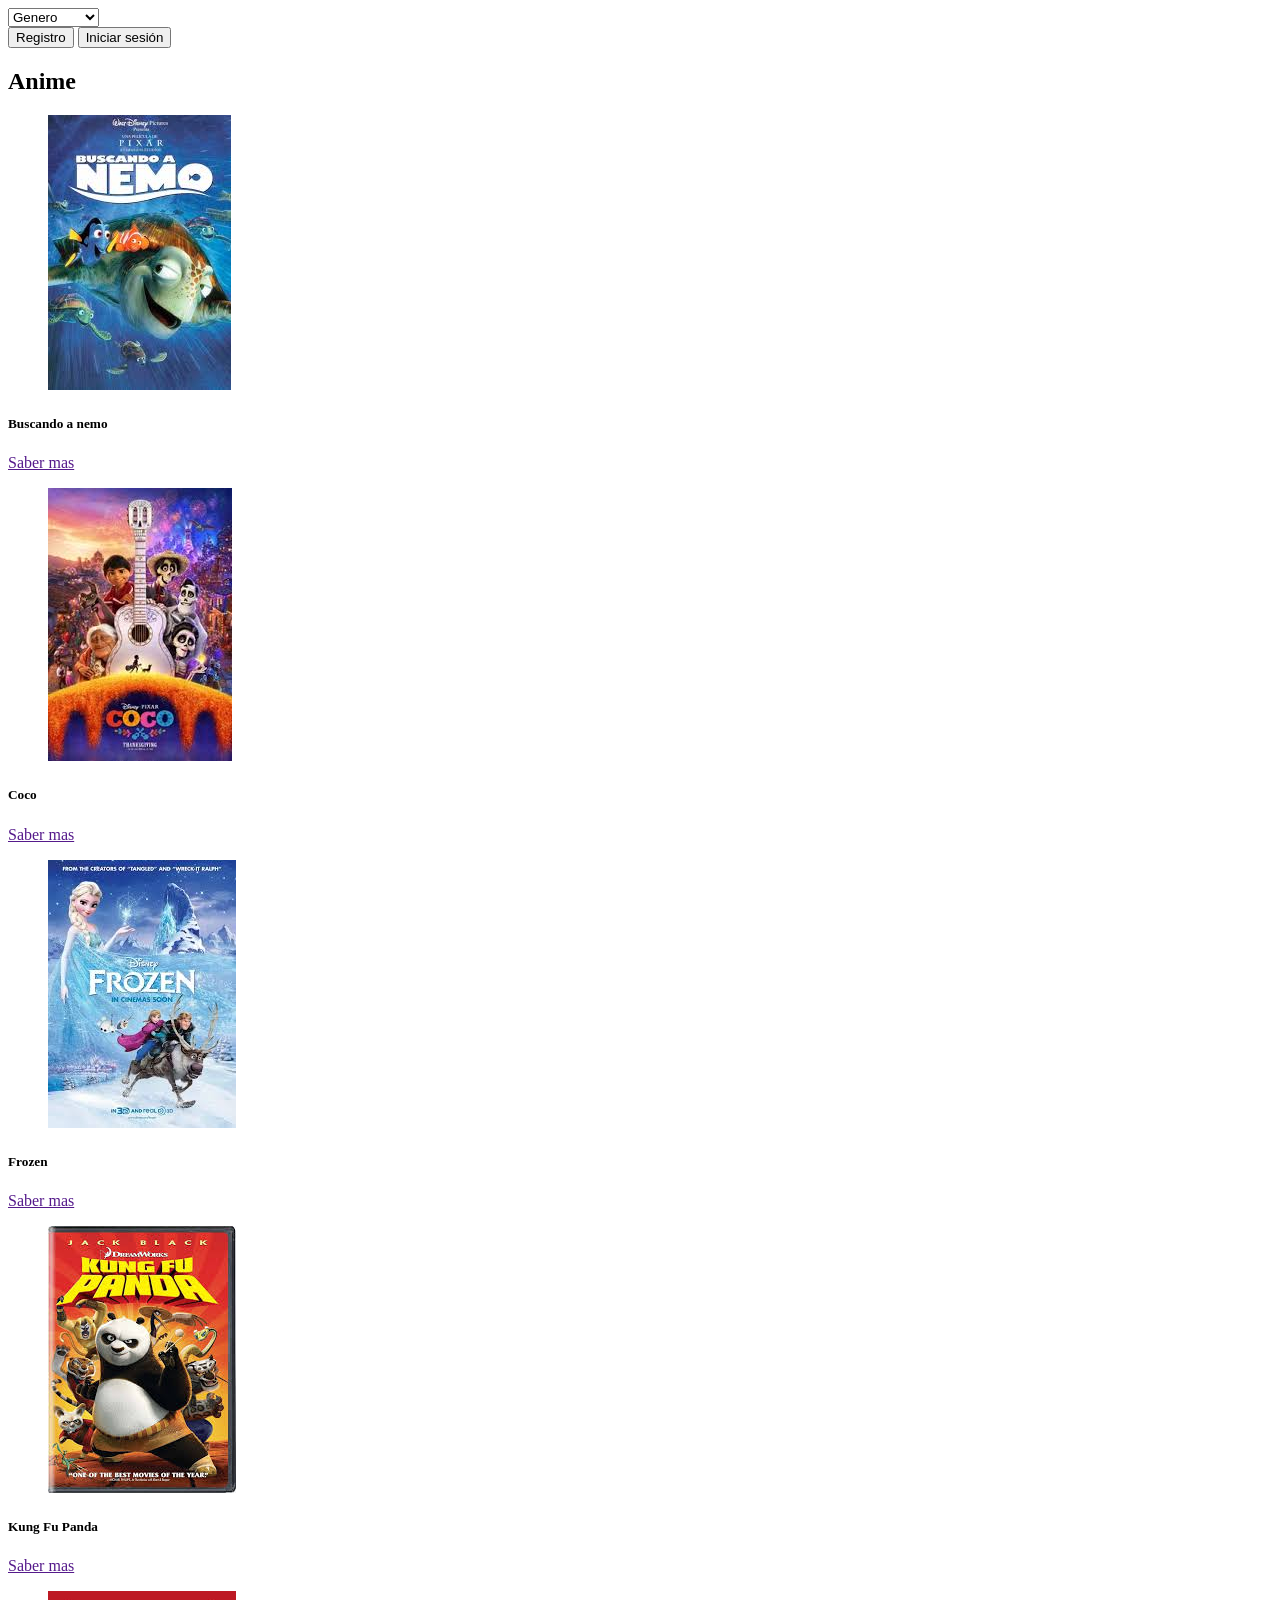
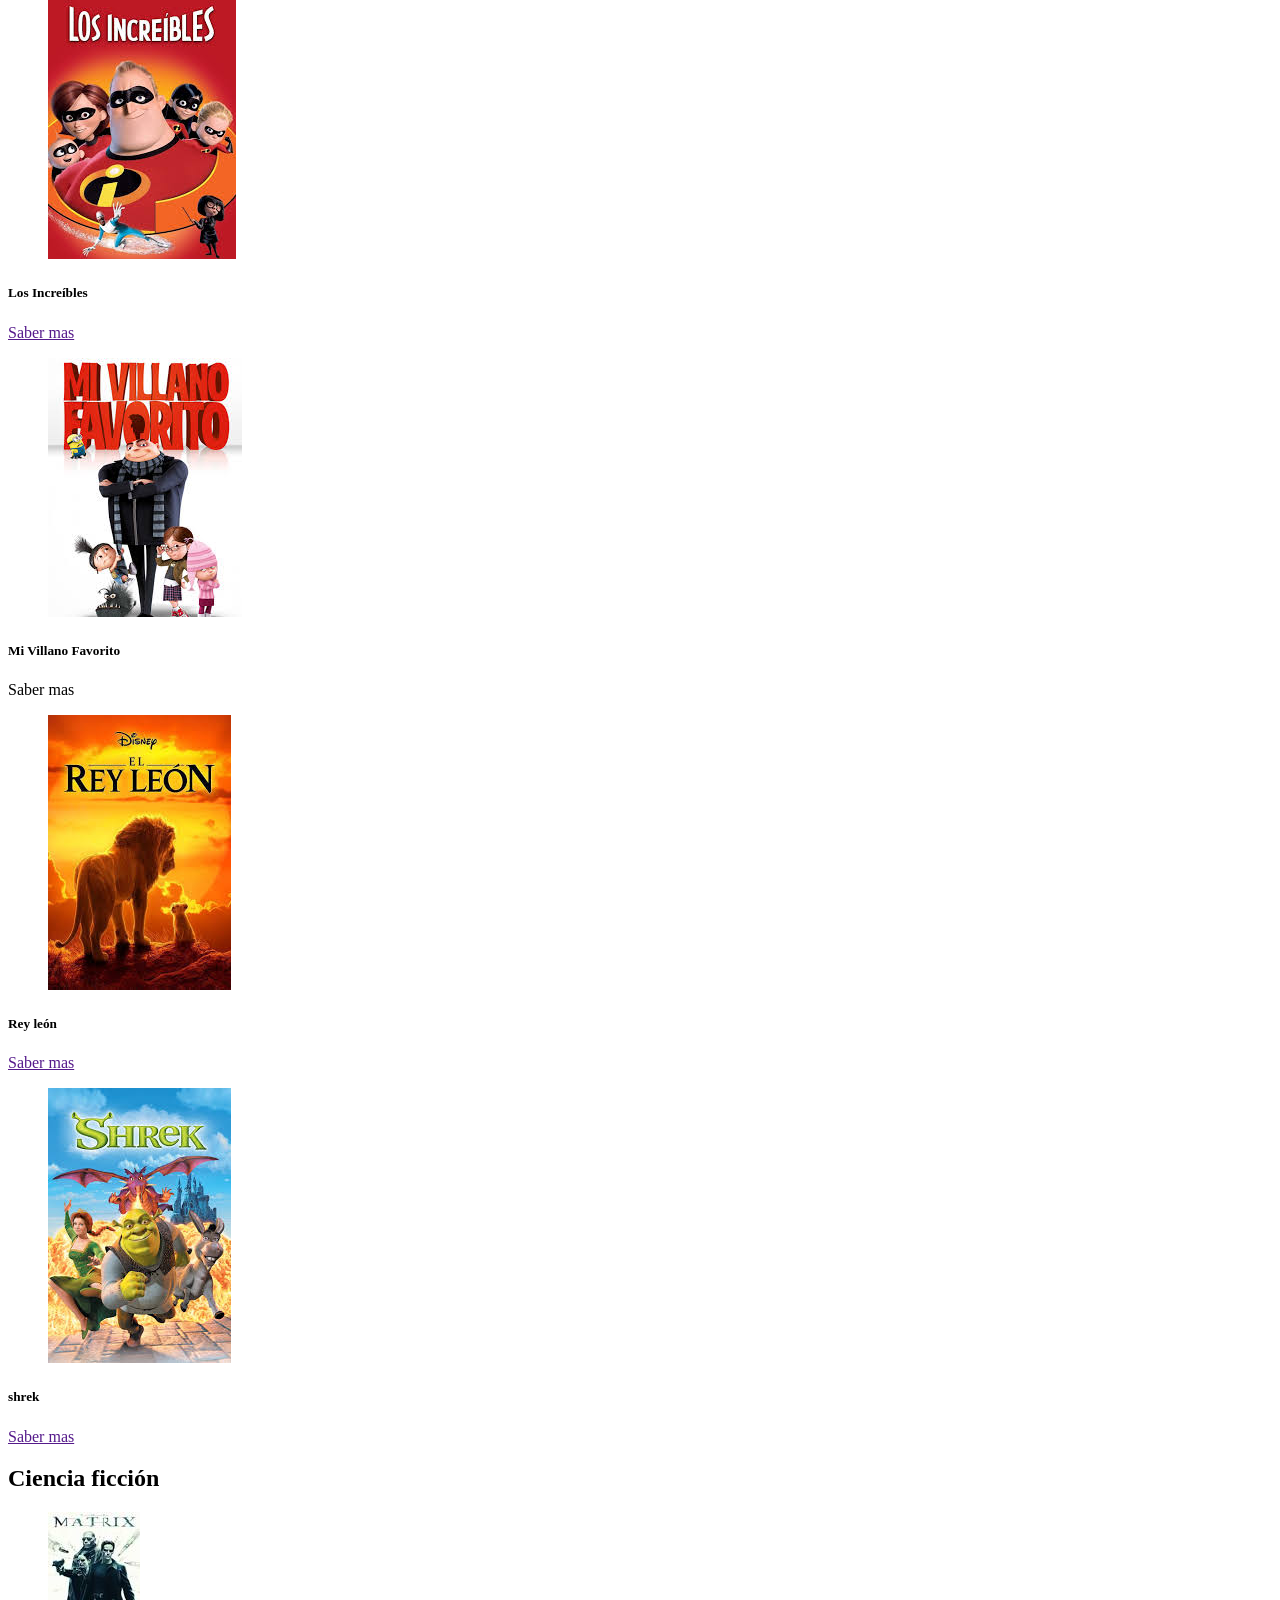
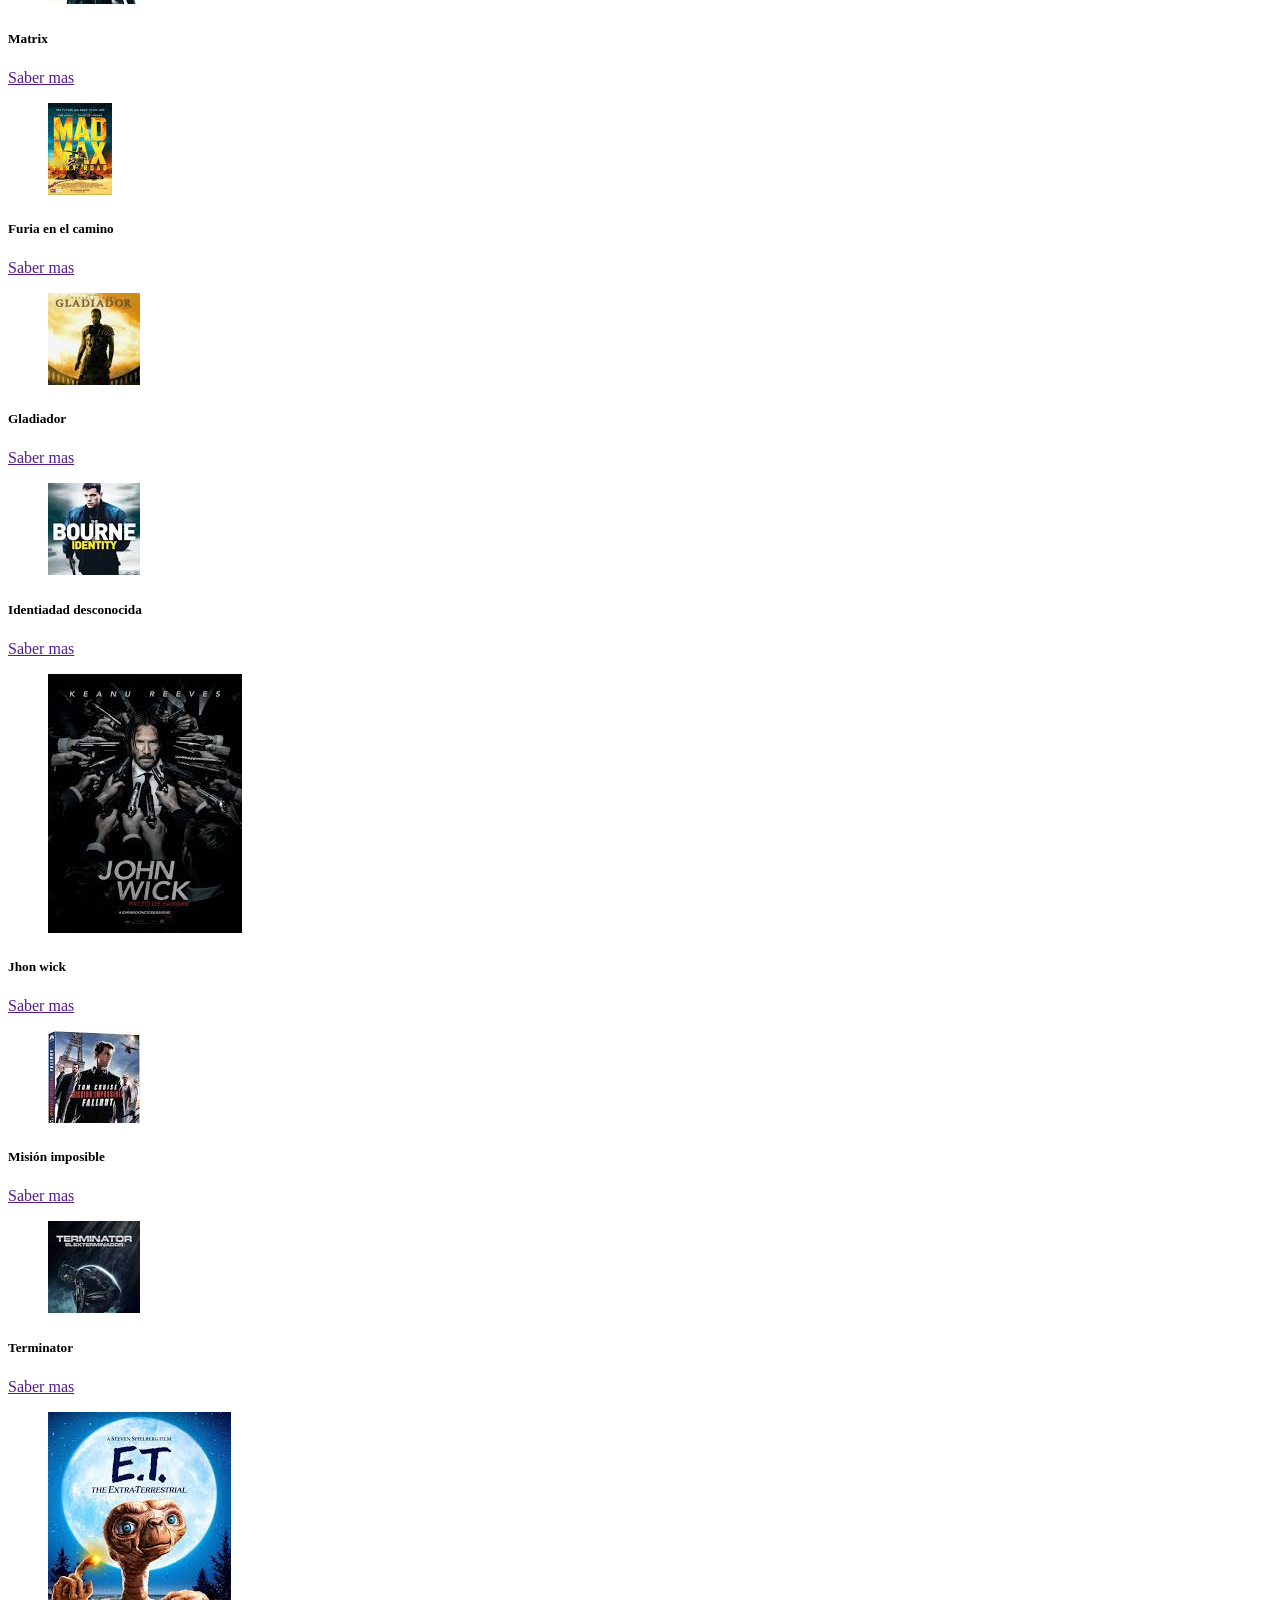
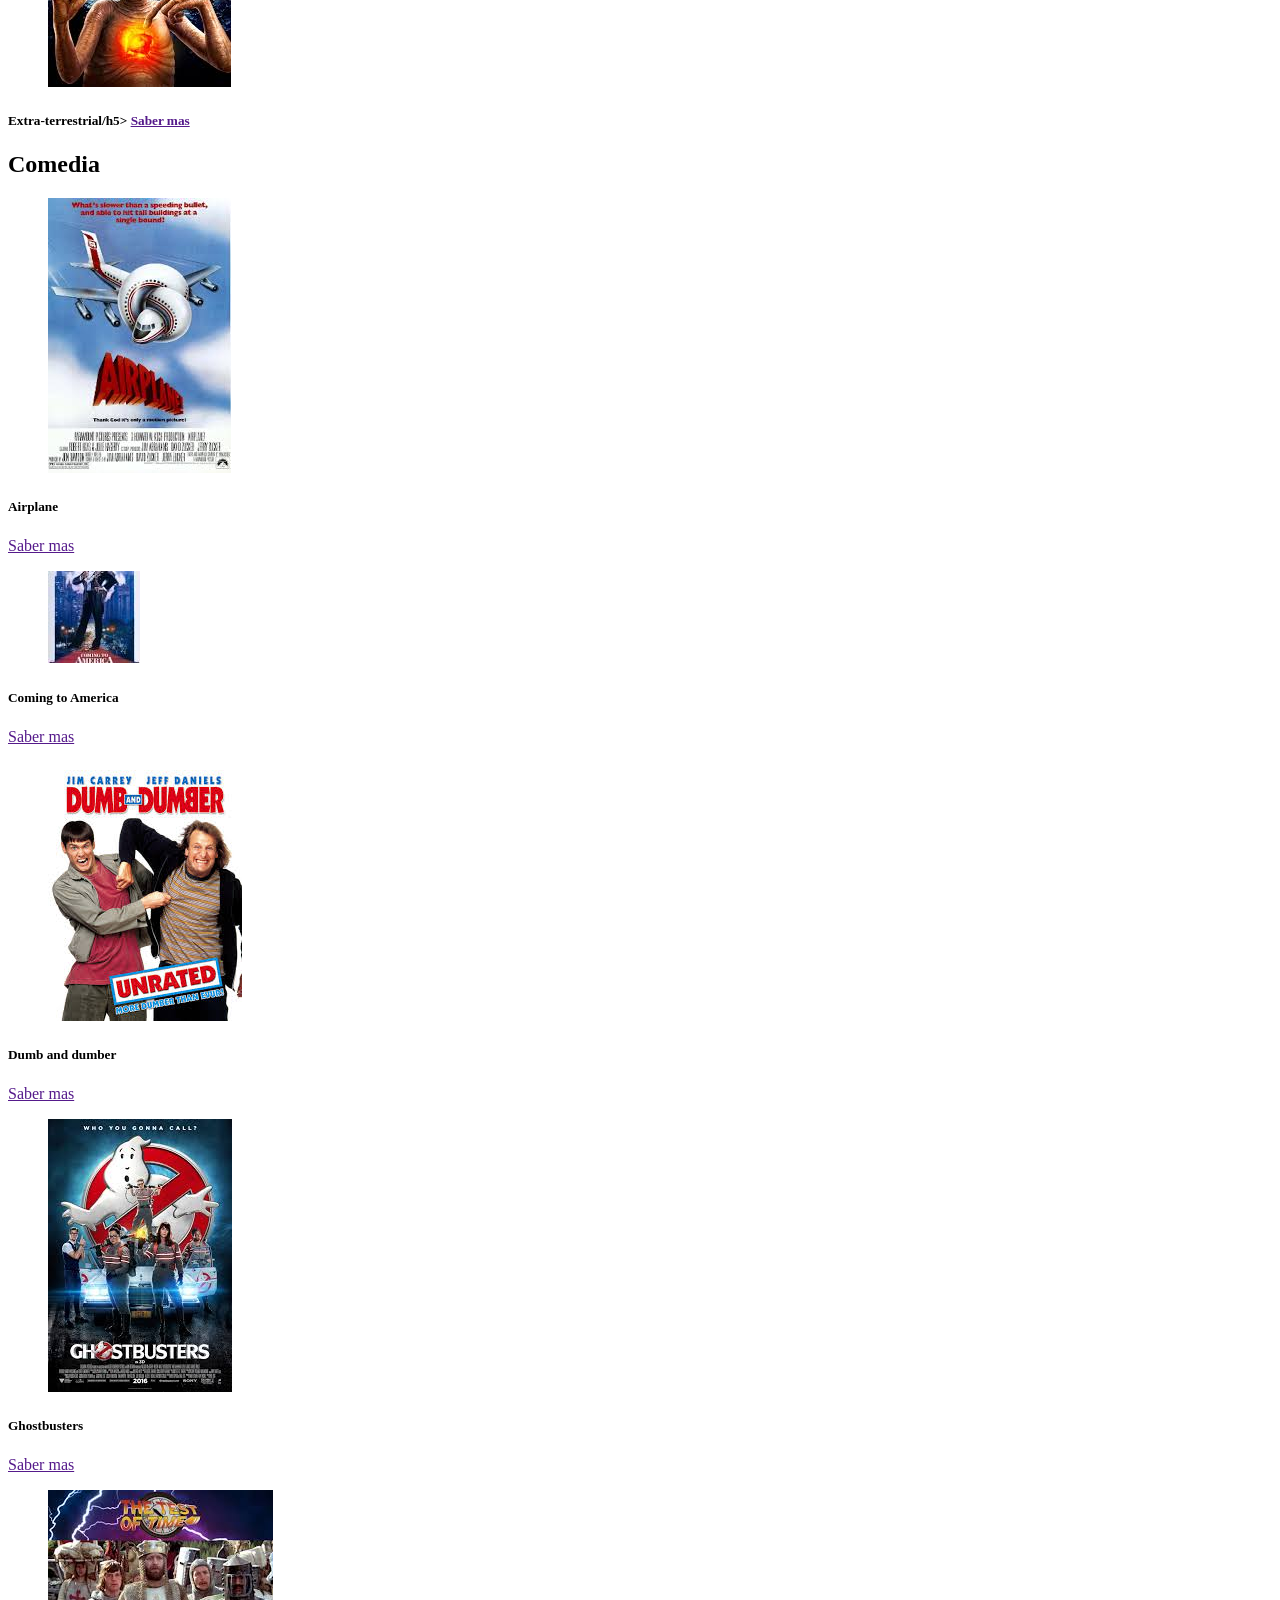
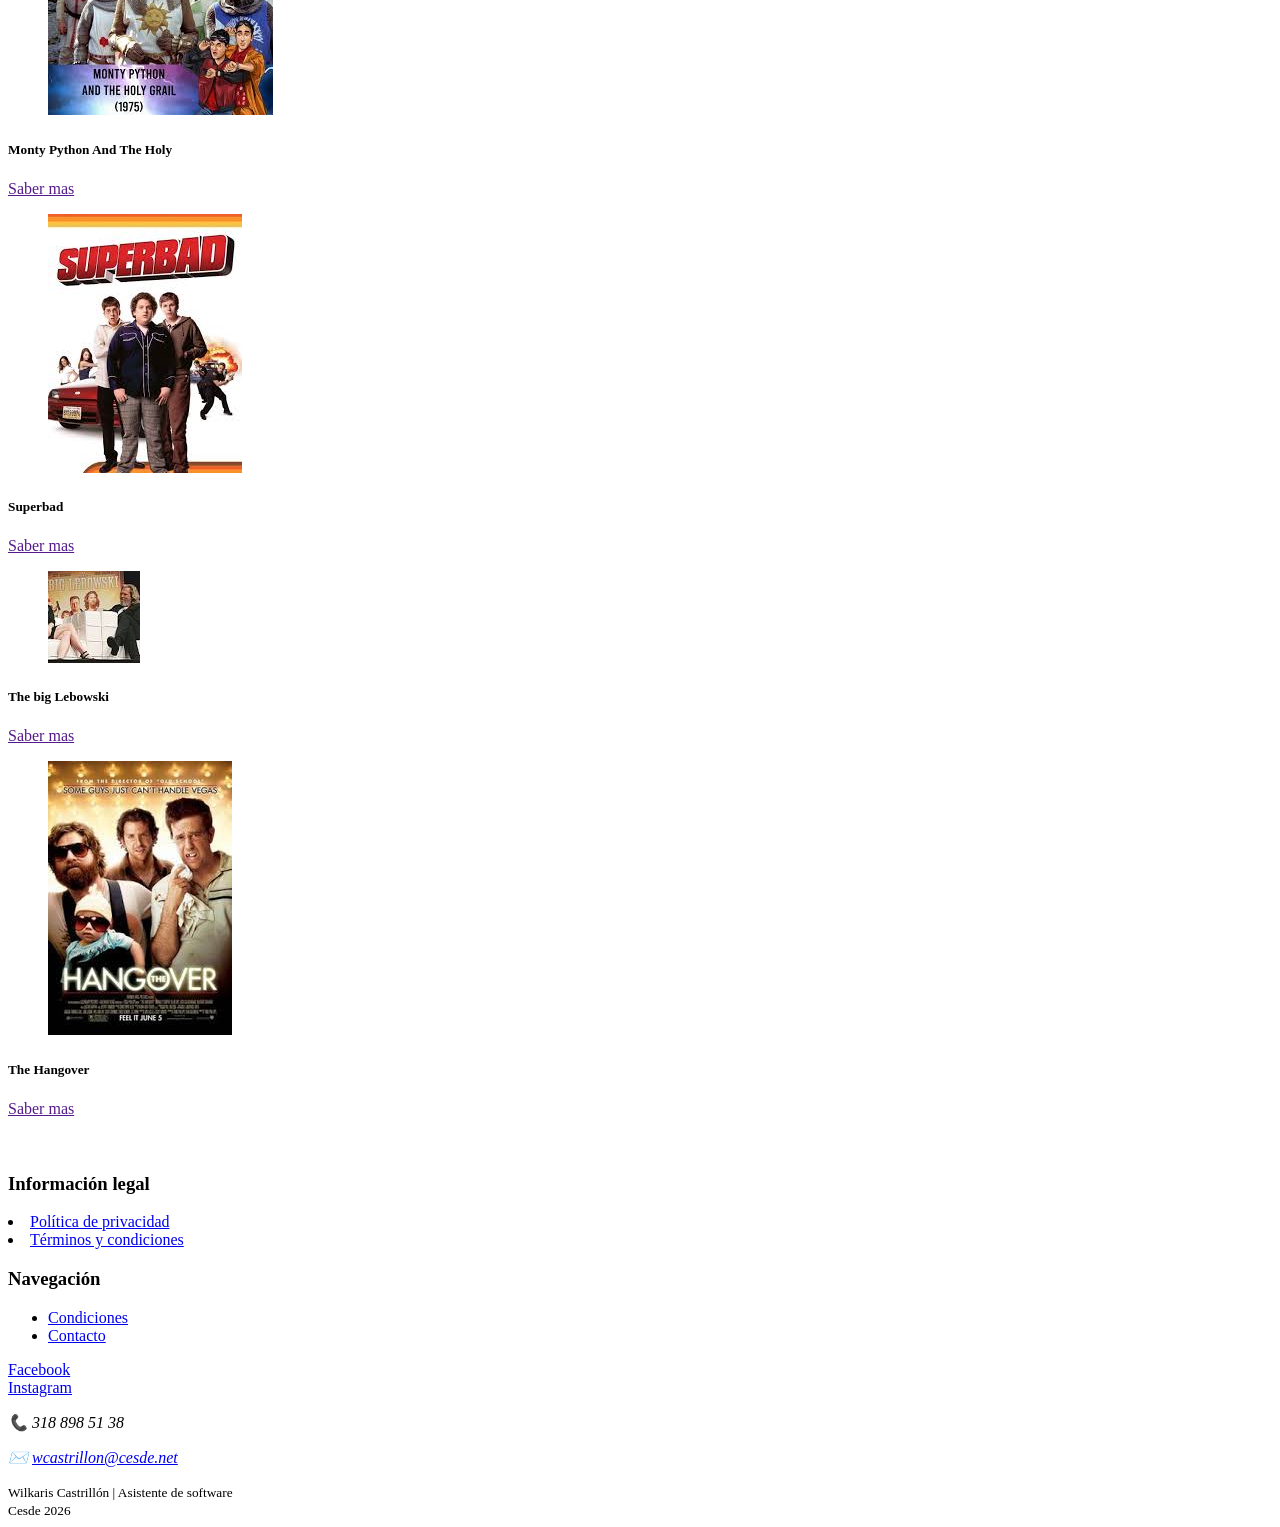
==== index.html @ bb5de871 "se cambia el nombre de proyecto a index" ====
<!DOCTYPE html>
<html lang="en">
<head>
    <meta charset="UTF-8">
    <meta name="viewport" content="width=device-width, initial-scale=1.0">
    <title>Cinevia</title>
    <link rel="stylesheet" href="Proyecto.css">
</head>
<body>
    <nav class="nav">
        <form action="">
            <select name="" id="" onchange="if(this.value) window.location.href=this.value;">
                <option value="">Genero</option>
                <option value="anime.html">Anime</option>
                <option value="ficcion.html">Cine ficción</option>
                <option value="comedia.html">Comedia</option>
            </select>
        </form>
        
       <button class="button1" type="submit" onclick="window.location.href='registro.html';">Registro</button>
       <button class="button2">Iniciar sesión</button>
    </nav>
    <section>
        <h2>Anime</h2>
    </section>
    <section class="section1">
        
        <!-- Creando tarjetas -->

        <article class="tarjeta1">
            <figure>  
                <img src="./anime/buscando a nemo.jpeg" alt="">
            </figure>

            <section>
                <h5>Buscando a nemo</h5>
                <a href="" class="boton">Saber mas</a>
            </section>
        </article>

         <article class="tarjeta1">
            <figure>
                <img src="./anime/Coco.jpeg" alt="">
            </figure>

            <section>
                <h5>Coco</h5>
                <a href="" class="boton">Saber mas</a>
            </section>
        </article>

         <article class="tarjeta1">
            <figure>
                <img src="./anime/Frozen.jpeg" alt="">
            </figure>

            <section>
                <h5>Frozen</h5>
                <a href="" class="boton">Saber mas</a>
            </section>
        </article>

         <article class="tarjeta1">
            <figure>
                <img src="./anime/Kung Fu Panda.jpeg" alt="">
            </figure>

            <section>
                <h5>Kung Fu Panda</h5>
                <a href="" class="boton">Saber mas</a>
            </section>
        </article>

         <article class="tarjeta1">
            <figure>
                <img src="./anime/Los Increíbles.jpeg" alt="">
            </figure>

            <section>
                <h5>Los Increíbles</h5>
                <a href="" class="boton">Saber mas</a>
            </section>
        </article>

         <article class="tarjeta1">
            <figure>
                <img src="./anime/Mi Villano Favorito.jpeg" alt="">
            </figure>

            <section>
                <h5>Mi Villano Favorito</h5>
                <a hr-ef="" class="boton">Saber mas</a>
            </section>
        </article>

         <article class="tarjeta1">
            <figure>
                <img src="./anime/rey leon.jpeg" alt="">
            </figure>

            <section>
                <h5>Rey león</h5>
                <a href="" class="boton">Saber mas</a>
            </section>
        </article>

         <article class="tarjeta1">
            <figure>
                <img src="./anime/shrek.jpeg" alt="">
            </figure>

            <section>
                <h5>shrek</h5>
                <a href="" class="boton">Saber mas</a>
            </section>
        </article>
    </section>

    <section>
        <h2>Ciencia ficción</h2>
    </section>

    <section class="section1">
        <article class="tarjeta1">
            <figure>
                <img src="./Ciencia Ficción/matrix.jpeg" alt="">
            </figure>

            <section>
                <h5>Matrix</h5>
                <a href="" class="boton">Saber mas</a>
            </section>
        </article>

        <article class="tarjeta1">
            <figure>
                <img src="./Ciencia Ficción/furia en el camino.jpeg" alt="">
            </figure>

            <section>
                <h5>Furia en el camino</h5>
                <a href="" class="boton">Saber mas</a>
            </section>
        </article>

        <article class="tarjeta1">
            <figure>
                <img src="./Ciencia Ficción/gladiador.jpeg" alt="">
            </figure>

            <section>
                <h5>Gladiador</h5>
                <a href="" class="boton">Saber mas</a>
            </section>
        </article>

        <article class="tarjeta1">
            <figure>
                <img src="./Ciencia Ficción/identidad  desconocida.jpeg" alt="">
            </figure>

            <section>
                <h5>Identiadad desconocida</h5>
                <a href="" class="boton">Saber mas</a>
            </section>
        </article>

        <article class="tarjeta1">
            <figure>
                <img src="./Ciencia Ficción/jhon wick.jpeg" alt="">
            </figure>

            <section>
                <h5>Jhon wick</h5>
                <a href="" class="boton">Saber mas</a>
            </section>
        </article>

                <article class="tarjeta1">
            <figure>
                <img src="./Ciencia Ficción/mision imposible.jpeg" alt="">
            </figure>

            <section>
                <h5>Misión imposible</h5>
                <a href="" class="boton">Saber mas</a>
            </section>
        </article>

                <article class="tarjeta1">
            <figure>
                <img src="./Ciencia Ficción/termineitor.jpeg" alt="">
            </figure>

            <section>
                <h5>Terminator</h5>
                <a href="" class="boton">Saber mas</a>
            </section>
        </article>

                <article class="tarjeta1">
            <figure>
                <img src="./Ciencia Ficción/The extra-terrestrial.jpeg" alt="">
            </figure>

            <section>
                <h5>Extra-terrestrial/h5>
                <a href="" class="boton">Saber mas</a>
            </section>
        </article>
    </section>

    <section>
        <h2>Comedia</h2>
    </section>
    
    <section class="section1">
        <article class="tarjeta1">
            <figure>
                <img src="./comedia/Airplane!.jpeg" alt="">
            </figure>

            <section>
                <h5>Airplane</h5>
                <a href="" class="boton">Saber mas</a>
            </section>
        </article>
        <article class="tarjeta1">
            <figure>
                <img src="./comedia/Coming to America.jpeg" alt="">
            </figure>

            <section>
                <h5>Coming to America</h5>
                <a href="" class="boton">Saber mas</a>
            </section>
        </article>
       
        <article class="tarjeta1">
            <figure>
                <img src="./comedia/Dumb and Dumber.jpeg" alt="">
            </figure>

            <section>
                <h5>Dumb and dumber</h5>
                <a href="" class="boton">Saber mas</a>
            </section>
        </article>

                <article class="tarjeta1">
            <figure>
                <img src="./comedia/ghostbusters.jpeg" alt="">
            </figure>

            <section>
                <h5>Ghostbusters</h5>
                <a href="" class="boton">Saber mas</a>
            </section>
        </article>

                <article class="tarjeta1">
            <figure>
                <img src="./comedia/Monty Python and the Holy Grail.jpeg" alt="">
            </figure>

            <section>
                <h5>Monty Python And The Holy</h5>
                <a href="" class="boton">Saber mas</a>
            </section>
        </article>

                <article class="tarjeta1">
            <figure>
                <img src="./comedia/Superbad.jpeg" alt="">
            </figure>

            <section>
                <h5>Superbad</h5>
                <a href="" class="boton">Saber mas</a>
            </section>
        </article>

                <article class="tarjeta1">
            <figure>
                <img src="./comedia/The Big Lebowski.jpeg" alt="">
            </figure>

            <section>
                <h5>The big Lebowski</h5>
                <a href="" class="boton">Saber mas</a>
            </section>
        </article>

                <article class="tarjeta1">
            <figure>
                <img src="./comedia/The Hangover.jpeg" alt="">
            </figure>

            <section>
                <h5>The Hangover</h5>
                <a href="" class="boton">Saber mas</a>
            </section>
        </article>
    </section> <br><br>

    <footer>
        <section>
            <header>
                <h3>Información legal</h3>
            </header>
            <nav>
                    <li><a href="#">Política de privacidad</a></li>
                    <li><a href="#">Términos y condiciones</a></li>
                </ul>
            </nav>
        </section>

        <section>
            <header>
                <h3>Navegación</h3>
            </header>
            <nav>
                <ul>
                    <li><a href="#">Condiciones</a></li>
                    <li><a href="#">Contacto</a></li>
                </ul>
            </nav>
        </section>

        <section>
            <nav>
                <a href="#">Facebook</a><br>
                <a href="#">Instagram</a>
            </nav>

            <address>
                <p>📞 318 898 51 38</p>
                <p>✉️ <a href="#">wcastrillon@cesde.net</a></p>
            </address>
        </section>

        <section>
            <small>
                Wilkaris Castrillón | Asistente de software
            </small><br>
            <small>
                Cesde 2026
            </small>
        </section>
    </footer>
    
</body>
</html>
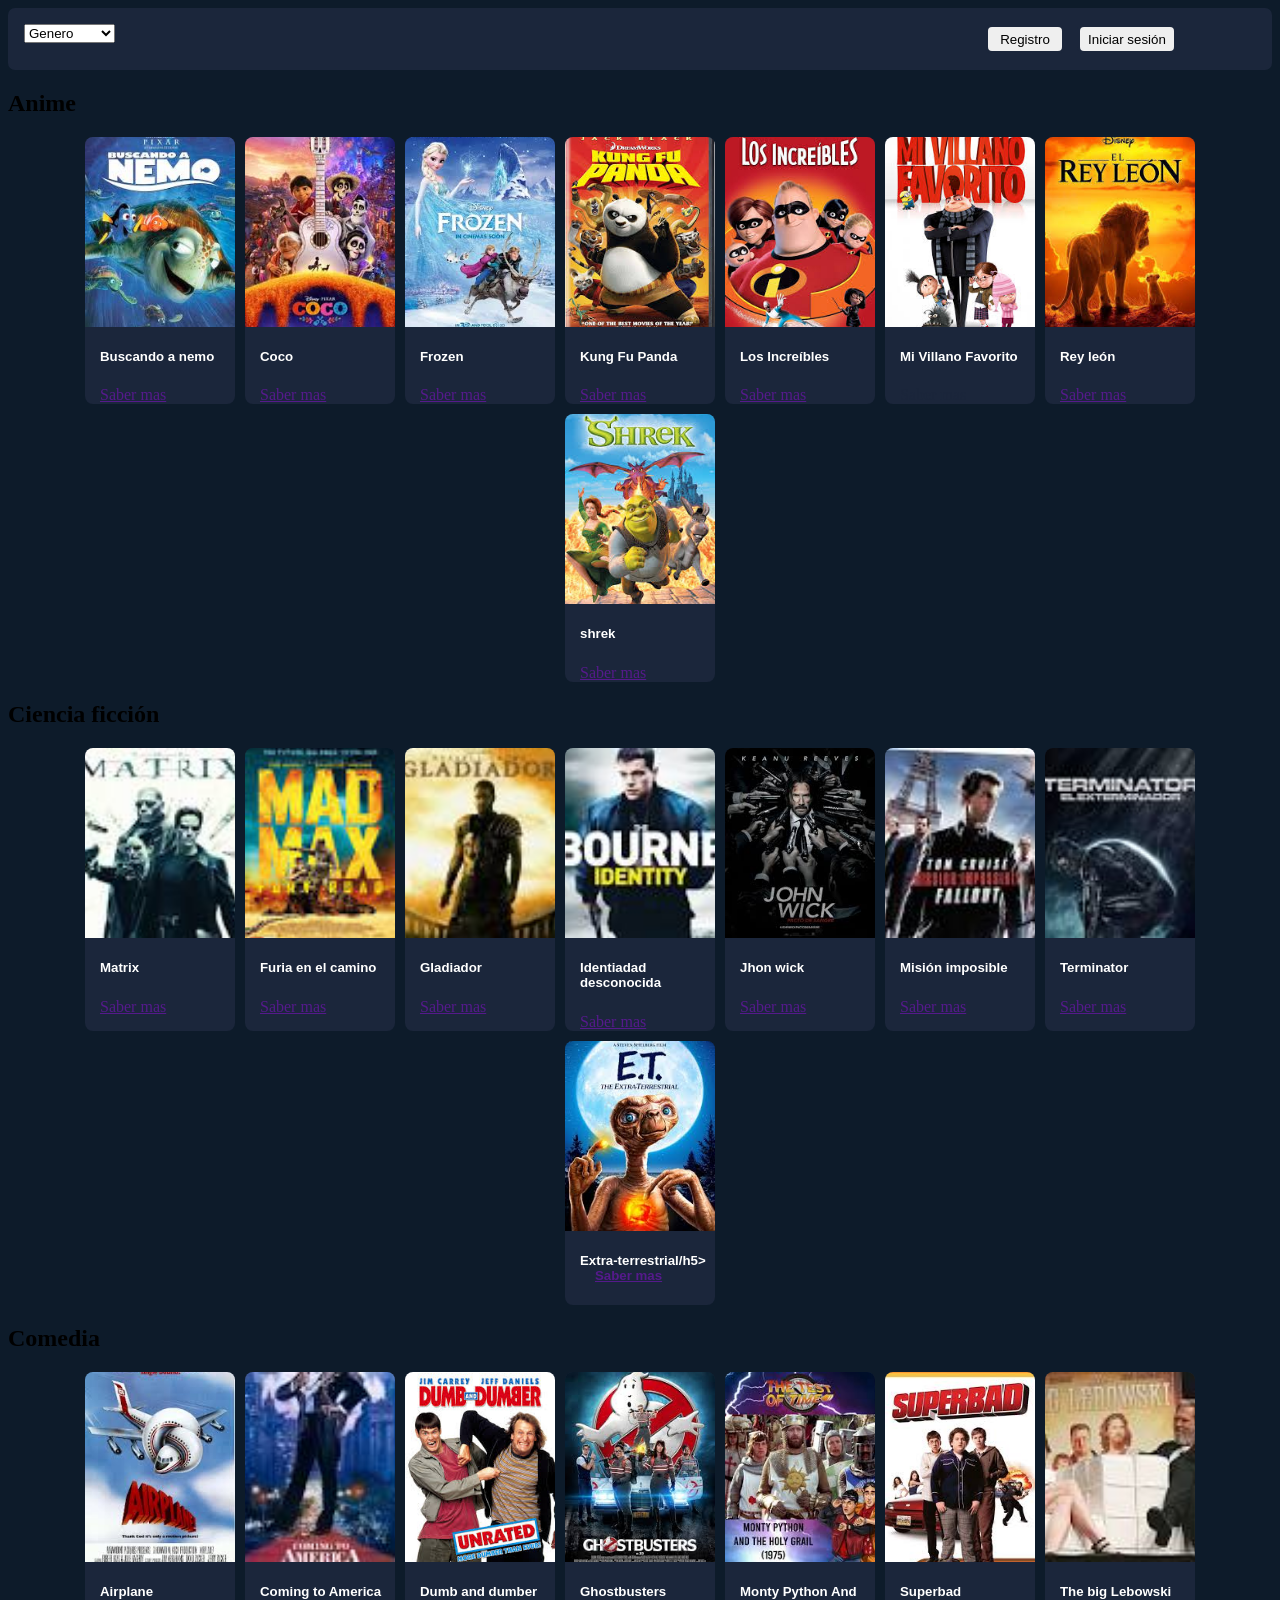
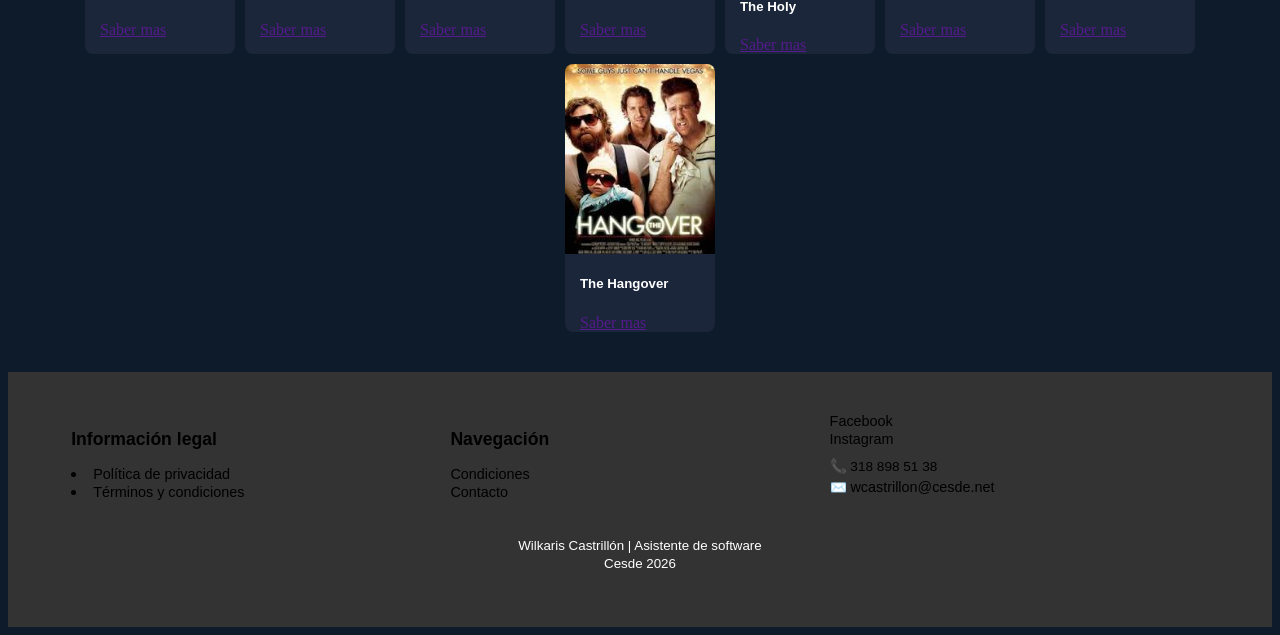
==== commit 595754ee: "se modifica el nombre del archivo de estilos" ====
--- a/index.html
+++ b/index.html
@@ -4,7 +4,7 @@
     <meta charset="UTF-8">
     <meta name="viewport" content="width=device-width, initial-scale=1.0">
     <title>Cinevia</title>
-    <link rel="stylesheet" href="Proyecto.css">
+    <link rel="stylesheet" href="proyecto.css">
 </head>
 <body>
     <nav class="nav">
--- a/proyecto.css
+++ b/proyecto.css
@@ -0,0 +1,232 @@
+.nav {
+    box-sizing: border-box;
+    display: flex;
+    justify-content: flex-start;
+    gap: 20px;
+    background-color: #1B263B;
+    padding: 1rem;
+    border-radius: 7px;
+}
+
+.button1 {
+
+    justify-content: left;
+    margin-left: 850px;
+    width: 80px;
+    height: 30px;
+    border: 3px solid #1B263B;
+    border-radius: 7px;
+}
+
+.button2 {
+
+    justify-content: left;
+    margin-left: -8px;
+    width: 100px;
+    height: 30px;
+    border: 3px solid #1B263B;
+    border-radius: 7px;
+}
+
+body {
+    background-color: #0D1B2A;
+}
+
+.section1 {
+
+    color: #1B263B;
+
+    min-height: 270px;
+    margin-bottom: 4px;
+    margin-top: 4px;
+    display: flex;
+    flex-wrap: wrap;
+    gap: 10px;
+    justify-content: center;
+}
+
+.tarjeta {
+
+    background: #1B263B;
+    border-radius: 8px;
+    box-shadow: 0 4px 8px rgba(0, 0, 0, 0, 1);
+    overflow: hidden;
+    width: 150px;
+    height: auto;
+    transition: transform 0.3s ease;
+}
+
+.tarjeta:hover {
+    transform: translateY(5px);
+}
+
+.tarjeta figure {
+    margin: 0px;
+    height: 190px;
+}
+
+.tarjeta img {
+    width: 100%;
+    height: 100%;
+    object-fit: cover;
+}
+
+.tarjeta h5 {
+    color: white;
+    justify-content: center;
+    font-family: Arial, Helvetica, sans-serif;
+    padding-left: 15px;
+}
+
+.boton {
+    display: inline-block;
+    margin-top: -15px;
+    padding-top: -15px;
+    padding-left: 15px;
+
+}
+
+.tarjeta1 {
+    position: relative;
+    background: #1B263B;
+    border-radius: 8px;
+    box-shadow: 0 4px 8px rgba(0, 0, 0, 0, 1);
+    overflow: hidden;
+    width: 150px;
+    height: auto;
+    transition: transform 0.3s ease;
+}
+
+.tarjeta1:hover {
+    transform: translateY(5px);
+}
+
+.tarjeta1 figure {
+    margin: 0px;
+    height: 190px;
+}
+
+.tarjeta1 img {
+    width: 100%;
+    height: 100%;
+    object-fit: cover;
+}
+
+.tarjeta1 h5 {
+    color: white;
+    justify-content: center;
+    font-family: Arial, Helvetica, sans-serif;
+    padding-left: 15px;
+}
+
+.boton {
+    display: inline-block;
+    margin-top: -15px;
+    padding-top: -15px;
+    padding-left: 15px;
+
+}
+
+
+footer ul {
+    list-style: none;
+    padding: 0;
+    margin: 0;
+}
+
+footer a {
+    text-decoration: none;
+    color: inherit;
+    font-size: 0.9rem;
+}
+
+footer {
+    background-color: #333;
+    display: flex;
+    flex-wrap: wrap;
+    justify-content: space-around;
+    align-items: flex-start;
+    padding: 40px 5%;
+    font-family: sans-serif;
+}
+
+footer>section {
+    flex: 1;
+    min-width: 200px;
+    margin-bottom: 20px;
+}
+
+footer>section:last-child {
+    flex: 1 1 100%;
+    /* Ocupa todo el ancho */
+    text-align: center;
+
+    color: white;
+    padding: 15px 0;
+    margin-bottom: 0;
+}
+
+/* Formato de los títulos */
+footer h3 {
+    font-size: 1.1rem;
+    margin-bottom: 15px;
+
+}
+
+address {
+    font-style: normal;
+    margin-top: 10px;
+}
+
+address p {
+    margin: 5px 0;
+    font-size: 0.85rem;
+}
+@media(max-width: 480px){
+    .nav {
+    display: flex;
+    justify-content: center;
+    flex-direction: column;
+    flex-wrap: wrap;
+    gap: 15px;
+    background-color: #1B263B;
+    padding: 1rem;
+    border-radius: 7px;
+    width: 100%;
+}
+    .section1{
+        flex-direction: row;
+        
+    }
+    .tarjeta {
+        background: #1B263B;
+        border-radius: 8px;
+        box-shadow: 0 4px 8px rgba(0, 0, 0, 0, 1);
+        overflow: hidden;
+        width: 90%;
+        height: auto;
+        transition: transform 0.3s ease;
+    }
+
+    .tarjeta:hover {
+    transform: translateY(5px);
+    }
+
+    .tarjeta figure {
+    margin: 0px;
+    height: 190px;
+    }
+
+    .tarjeta img {
+    width: 100%;
+    height: 100%;
+    object-fit: cover;
+    }
+
+    .tarjeta h5 {
+    color: white;
+    justify-content: center;
+    font-family: Arial, Helvetica, sans-serif;
+    padding-left: 15px;
+    }
+}
